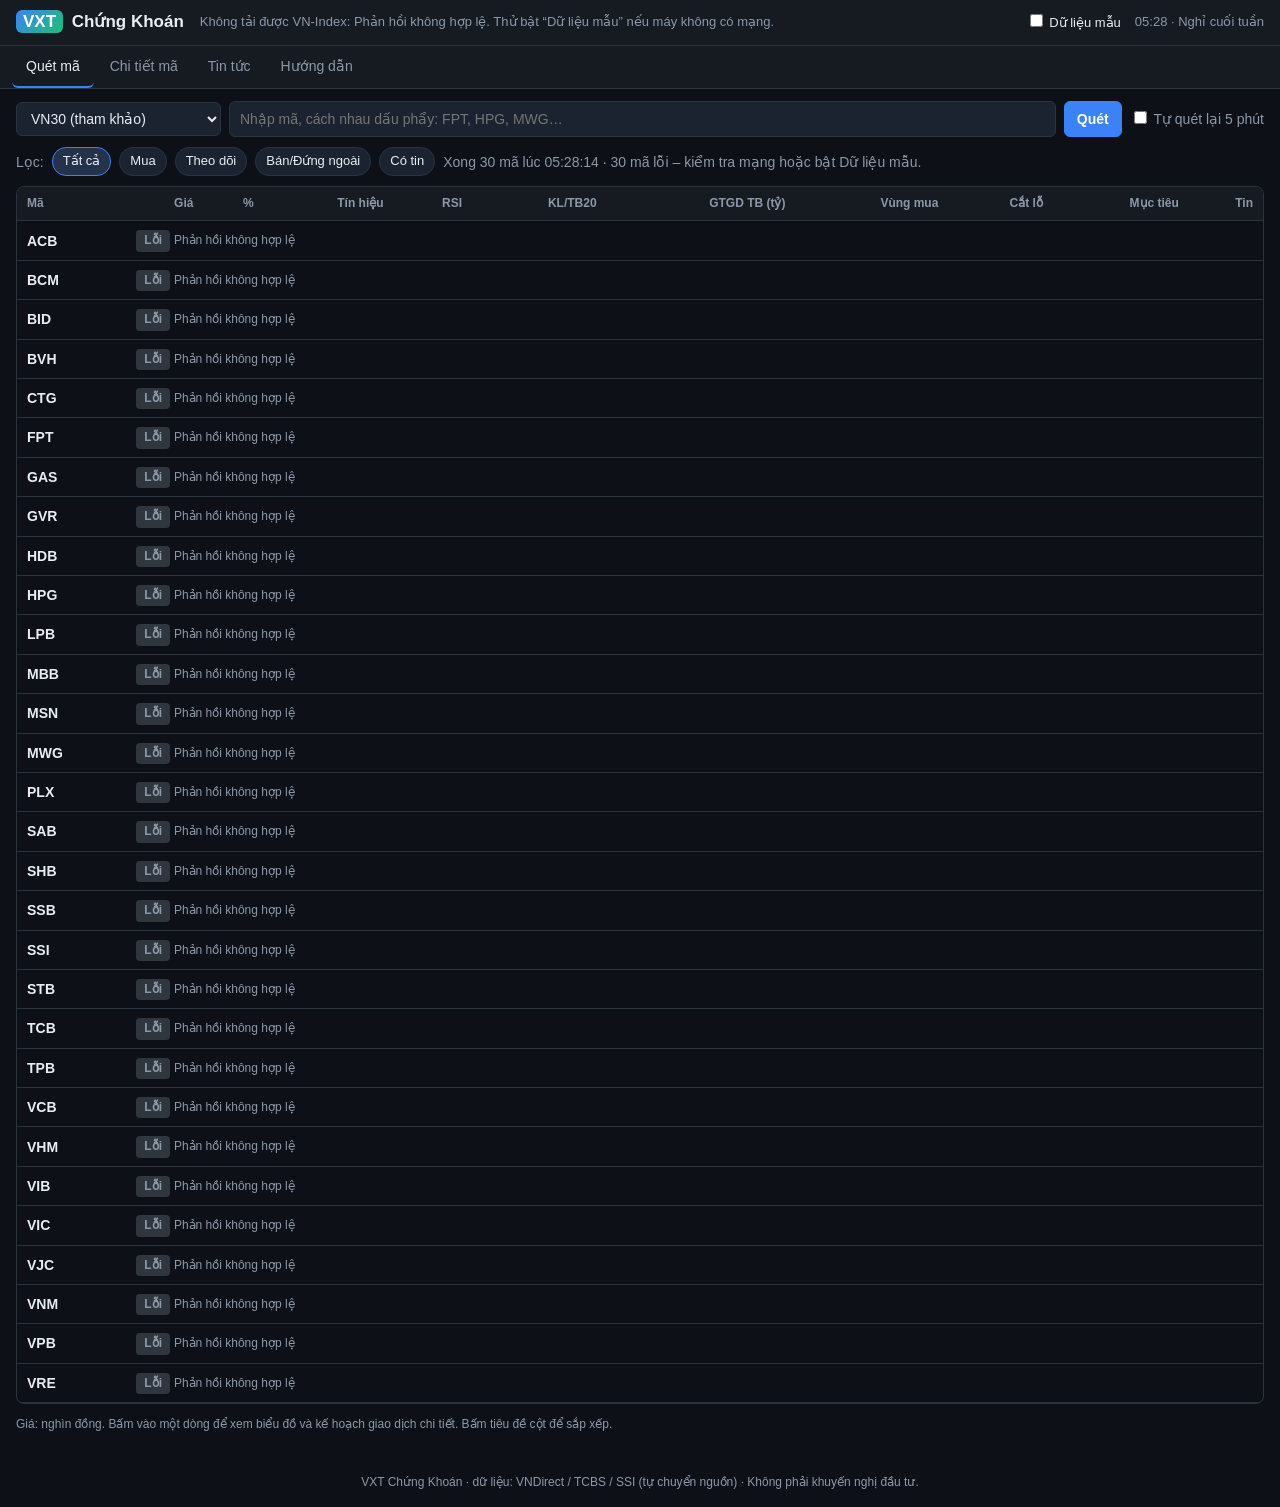
==== static/index.html @ 74108862 "VXT Chứng Khoán: quét mã CK Việt Nam, tin tức, điểm vào ra - Bản chạy máy tính / VPS (server.py, chỉ" ====
<!DOCTYPE html>
<html lang="vi">
<head>
<meta charset="utf-8">
<meta name="viewport" content="width=device-width, initial-scale=1">
<title>VXT Chứng Khoán – Quét mã, tin tức, điểm vào ra</title>
<link rel="icon" href="data:image/svg+xml,%3Csvg xmlns=%22http://www.w3.org/2000/svg%22 viewBox=%220 0 32 32%22%3E%3Crect width=%2232%22 height=%2232%22 rx=%226%22 fill=%22%233b82f6%22/%3E%3Cpath d=%22M5 22l7-7 5 4 10-10%22 stroke=%22white%22 stroke-width=%223%22 fill=%22none%22/%3E%3C/svg%3E">
<link rel="stylesheet" href="style.css">
</head>
<body>
<header class="top">
  <div class="brand"><span class="logo">VXT</span> Chứng Khoán</div>
  <div id="market" class="market">Đang tải VN-Index…</div>
  <div class="top-right">
    <label class="switch" title="Dùng dữ liệu giả lập khi không có mạng"><input type="checkbox" id="demo"> Dữ liệu mẫu</label>
    <span id="clock" class="muted"></span>
  </div>
</header>

<nav class="tabs">
  <button data-tab="scan" class="active">Quét mã</button>
  <button data-tab="detail">Chi tiết mã</button>
  <button data-tab="news">Tin tức</button>
  <button data-tab="help">Hướng dẫn</button>
</nav>

<main>
  <!-- QUÉT -->
  <section id="tab-scan" class="tab active">
    <div class="toolbar">
      <select id="preset"></select>
      <input id="custom" placeholder="Nhập mã, cách nhau dấu phẩy: FPT, HPG, MWG…">
      <button id="btnScan" class="primary">Quét</button>
      <label class="muted"><input type="checkbox" id="auto"> Tự quét lại 5 phút</label>
    </div>
    <div class="toolbar">
      <span class="muted">Lọc:</span>
      <button class="chip active" data-f="all">Tất cả</button>
      <button class="chip" data-f="buy">Mua</button>
      <button class="chip" data-f="hold">Theo dõi</button>
      <button class="chip" data-f="sell">Bán/Đứng ngoài</button>
      <button class="chip" data-f="news">Có tin</button>
      <span id="progress" class="muted"></span>
    </div>
    <div class="tablewrap">
      <table id="tbl">
        <thead><tr>
          <th data-k="sym">Mã</th><th data-k="last">Giá</th><th data-k="chgPct">%</th>
          <th data-k="score">Tín hiệu</th><th data-k="rsi">RSI</th><th data-k="volRatio">KL/TB20</th>
          <th data-k="value20">GTGD TB (tỷ)</th><th>Vùng mua</th><th>Cắt lỗ</th><th>Mục tiêu</th><th data-k="news">Tin</th>
        </tr></thead>
        <tbody></tbody>
      </table>
    </div>
    <p class="muted small">Giá: nghìn đồng. Bấm vào một dòng để xem biểu đồ và kế hoạch giao dịch chi tiết. Bấm tiêu đề cột để sắp xếp.</p>
  </section>

  <!-- CHI TIẾT -->
  <section id="tab-detail" class="tab">
    <div class="toolbar">
      <input id="sym" placeholder="Mã CK (VD: FPT)" maxlength="12" style="max-width:150px">
      <button id="btnView" class="primary">Xem</button>
      <span class="seg">
        <button data-z="60">3T</button><button data-z="120" class="active">6T</button><button data-z="250">1N</button><button data-z="500">2N</button>
      </span>
      <label class="muted"><input type="checkbox" id="showBB"> Bollinger</label>
    </div>
    <div id="detailHead"></div>
    <div class="chartbox"><canvas id="chart"></canvas><div id="tip" class="tip"></div></div>
    <div class="grid2">
      <div class="card" id="planCard"></div>
      <div class="card" id="reasonCard"></div>
    </div>
    <div class="card" id="symNews"></div>
  </section>

  <!-- TIN TỨC -->
  <section id="tab-news" class="tab">
    <div class="toolbar">
      <input id="newsQ" placeholder="Lọc theo mã hoặc từ khóa…">
      <label class="muted"><input type="checkbox" id="newsWatch"> Chỉ tin có mã trong danh mục</label>
      <button id="btnNews">Làm mới</button>
      <span id="newsInfo" class="muted small"></span>
    </div>
    <div id="newsList"></div>
  </section>

  <!-- HƯỚNG DẪN -->
  <section id="tab-help" class="tab">
    <div class="card prose">
      <h3>Cách app chấm điểm</h3>
      <ul>
        <li><b>Xu hướng</b>: Giá &gt; EMA20 &gt; EMA50 (+2), trên EMA200 (+1); ngược lại trừ điểm.</li>
        <li><b>MACD</b>: vừa cắt lên (+2) / cắt xuống (−2); động lượng tăng/giảm (±1).</li>
        <li><b>RSI 14</b>: 50–70 đang tăng (+1); &gt;75 quá mua (−1); &lt;30 quá bán (+1).</li>
        <li><b>Bứt phá</b> đỉnh 20 phiên kèm KL ≥ 1,3 lần TB20 (+2); thủng đáy 20 phiên (−2).</li>
        <li><b>Khối lượng</b> ≥ 1,5 lần TB20: tăng giá (+1), giảm giá (−1).</li>
        <li><b>Không mua đuổi</b>: giá cách EMA20 quá 2,5 ATR (−1).</li>
      </ul>
      <p>Tổng điểm ≥ 5: <span class="tag buy">MUA</span> · 3–4: <span class="tag buy2">MUA THĂM DÒ</span> · −2…2: <span class="tag hold">THEO DÕI</span> · ≤ −3: <span class="tag sell">BÁN / ĐỨNG NGOÀI</span></p>
      <h3>Điểm vào – ra</h3>
      <ul>
        <li><b>Vùng mua</b>: bứt phá → quanh nền vừa vượt; xu hướng tăng → nhịp chỉnh về EMA20; quá bán → thăm dò tỷ trọng nhỏ.</li>
        <li><b>Cắt lỗ</b>: 2×ATR dưới vùng mua hoặc dưới đáy 10 phiên, rủi ro tối đa ~8%. Giá đã làm tròn theo bước giá sàn.</li>
        <li><b>Mục tiêu</b>: T1 = kháng cự gần hoặc 1,5R; T2 = 3R. Đến T1 nên chốt một phần và dời cắt lỗ về giá vốn.</li>
        <li><b>Thoát hàng</b>: dừng lỗ động (đỉnh 22 phiên − 3×ATR), đóng cửa dưới EMA20 hai phiên, MACD cắt xuống.</li>
        <li>Nhớ: cổ phiếu mua về tài khoản sau T+2, nên không thể cắt lỗ ngay trong phiên mua.</li>
      </ul>
      <h3>Tin tức</h3>
      <p>Tổng hợp RSS từ CafeF, Vietstock, VnExpress, Tin nhanh chứng khoán. Nhãn <span class="tag buy2">+</span>/<span class="tag sell">−</span> chỉ ước lượng theo từ khóa trong tiêu đề, cần đọc bài gốc.</p>
      <h3>Quyền riêng tư</h3>
      <p>App chạy trên máy bạn, không có tài khoản, không thu thập hay gửi dữ liệu của bạn đi đâu. Danh mục tự nhập chỉ lưu trong trình duyệt của bạn.</p>
      <p class="warn">Đây là công cụ hỗ trợ phân tích kỹ thuật, <b>không phải khuyến nghị đầu tư</b>. Bạn tự chịu trách nhiệm với quyết định mua bán của mình.</p>
    </div>
  </section>
</main>

<footer class="muted small">VXT Chứng Khoán · dữ liệu: VNDirect / TCBS / SSI (tự chuyển nguồn) · Không phải khuyến nghị đầu tư.</footer>

<script src="analysis.js"></script>
<script src="app.js"></script>
</body>
</html>
---- static/style.css ----
:root{
  --bg:#0d1117;--panel:#161b22;--panel2:#1c2330;--line:#2a3342;--text:#e6edf3;--muted:#8b98a9;
  --up:#1fbf75;--down:#f0506e;--ref:#e3b341;--accent:#3b82f6;--purple:#a371f7;
}
*{box-sizing:border-box}
body{margin:0;background:var(--bg);color:var(--text);font:14px/1.45 "Segoe UI",Roboto,Arial,sans-serif}
button,input,select{font:inherit;color:inherit}
.top{display:flex;align-items:center;gap:16px;padding:10px 16px;background:var(--panel);border-bottom:1px solid var(--line);flex-wrap:wrap}
.brand{font-weight:700;font-size:17px;white-space:nowrap}
.logo{background:linear-gradient(135deg,#3b82f6,#1fbf75);color:#fff;border-radius:6px;padding:2px 7px;margin-right:4px}
.market{flex:1;min-width:220px;font-size:13px}
.market b{font-size:15px}
.top-right{display:flex;gap:14px;align-items:center;font-size:13px}
.tabs{display:flex;gap:2px;padding:0 12px;background:var(--panel);border-bottom:1px solid var(--line);overflow-x:auto}
.tabs button{background:none;border:0;border-bottom:2px solid transparent;padding:10px 14px;color:var(--muted);cursor:pointer;white-space:nowrap}
.tabs button.active{color:var(--text);border-bottom-color:var(--accent)}
main{padding:12px 16px;max-width:1400px;margin:0 auto}
.tab{display:none}.tab.active{display:block}
.toolbar{display:flex;gap:8px;align-items:center;flex-wrap:wrap;margin-bottom:10px}
input,select{background:var(--panel2);border:1px solid var(--line);border-radius:6px;padding:7px 10px;outline:none}
input:focus,select:focus{border-color:var(--accent)}
#custom,#newsQ{flex:1;min-width:200px}
button{background:var(--panel2);border:1px solid var(--line);border-radius:6px;padding:7px 12px;cursor:pointer}
button:hover{border-color:#44516a}
button.primary{background:var(--accent);border-color:var(--accent);color:#fff;font-weight:600}
.chip{padding:4px 10px;border-radius:14px;font-size:13px}
.chip.active,.seg button.active{background:#24324a;border-color:var(--accent)}
.seg{display:inline-flex}.seg button{border-radius:0;padding:6px 10px}
.seg button:first-child{border-radius:6px 0 0 6px}.seg button:last-child{border-radius:0 6px 6px 0}
.muted{color:var(--muted)}.small{font-size:12px}
.tablewrap{overflow-x:auto;border:1px solid var(--line);border-radius:8px}
table{width:100%;border-collapse:collapse;white-space:nowrap}
th,td{padding:8px 10px;border-bottom:1px solid var(--line);text-align:right}
th:first-child,td:first-child{text-align:left}
th{background:var(--panel);color:var(--muted);font-weight:600;font-size:12px;cursor:pointer;position:sticky;top:0;user-select:none}
tbody tr{cursor:pointer}tbody tr:hover{background:#1a2230}
td.sym{font-weight:700}
.up{color:var(--up)}.down{color:var(--down)}.ref{color:var(--ref)}
.tag{display:inline-block;padding:2px 8px;border-radius:4px;font-size:12px;font-weight:700}
.tag.buy{background:rgba(31,191,117,.18);color:var(--up)}
.tag.buy2{background:rgba(59,130,246,.18);color:#7fb0ff}
.tag.hold{background:rgba(227,179,65,.15);color:var(--ref)}
.tag.sell{background:rgba(240,80,110,.18);color:var(--down)}
.tag.err{background:#30363d;color:var(--muted)}
.score{font-size:11px;color:var(--muted);margin-left:4px}
.chartbox{position:relative;background:var(--panel);border:1px solid var(--line);border-radius:8px;height:520px;margin-bottom:12px}
#chart{width:100%;height:100%;display:block;touch-action:pan-y}
.tip{position:absolute;top:6px;left:10px;font-size:12px;pointer-events:none;color:var(--muted)}
.grid2{display:grid;grid-template-columns:1fr 1fr;gap:12px}
@media(max-width:860px){.grid2{grid-template-columns:1fr}.chartbox{height:420px}}
.card{background:var(--panel);border:1px solid var(--line);border-radius:8px;padding:14px;margin-bottom:12px}
.card h3{margin:0 0 10px;font-size:15px}
.kv{display:grid;grid-template-columns:auto 1fr;gap:4px 14px}
.kv div:nth-child(odd){color:var(--muted)}
.kv div:nth-child(even){text-align:right;font-weight:600}
.reason{display:flex;gap:8px;padding:3px 0}
.reason .pt{min-width:28px;text-align:right;font-weight:700}
.exit{padding:3px 0}.exit.on{color:var(--down);font-weight:600}
.warn{color:var(--ref)}
.dhead{display:flex;align-items:baseline;gap:14px;flex-wrap:wrap;margin-bottom:8px}
.dhead .big{font-size:26px;font-weight:700}
.news{display:block;padding:10px 12px;border-bottom:1px solid var(--line);text-decoration:none;color:var(--text)}
.news:hover{background:#1a2230}
.news .t{font-weight:600}
.news .m{font-size:12px;color:var(--muted);margin-top:2px}
.news .d{font-size:13px;color:#b6c2d1;margin-top:3px}
.symtag{display:inline-block;background:#24324a;color:#9cc2ff;border-radius:4px;padding:0 5px;margin-right:4px;font-size:11px;font-weight:700}
.prose li{margin:4px 0}
footer{padding:16px;text-align:center}
.bar{height:4px;background:var(--line);border-radius:2px;overflow:hidden;width:140px;display:inline-block;vertical-align:middle}
.bar i{display:block;height:100%;background:var(--accent);width:0}
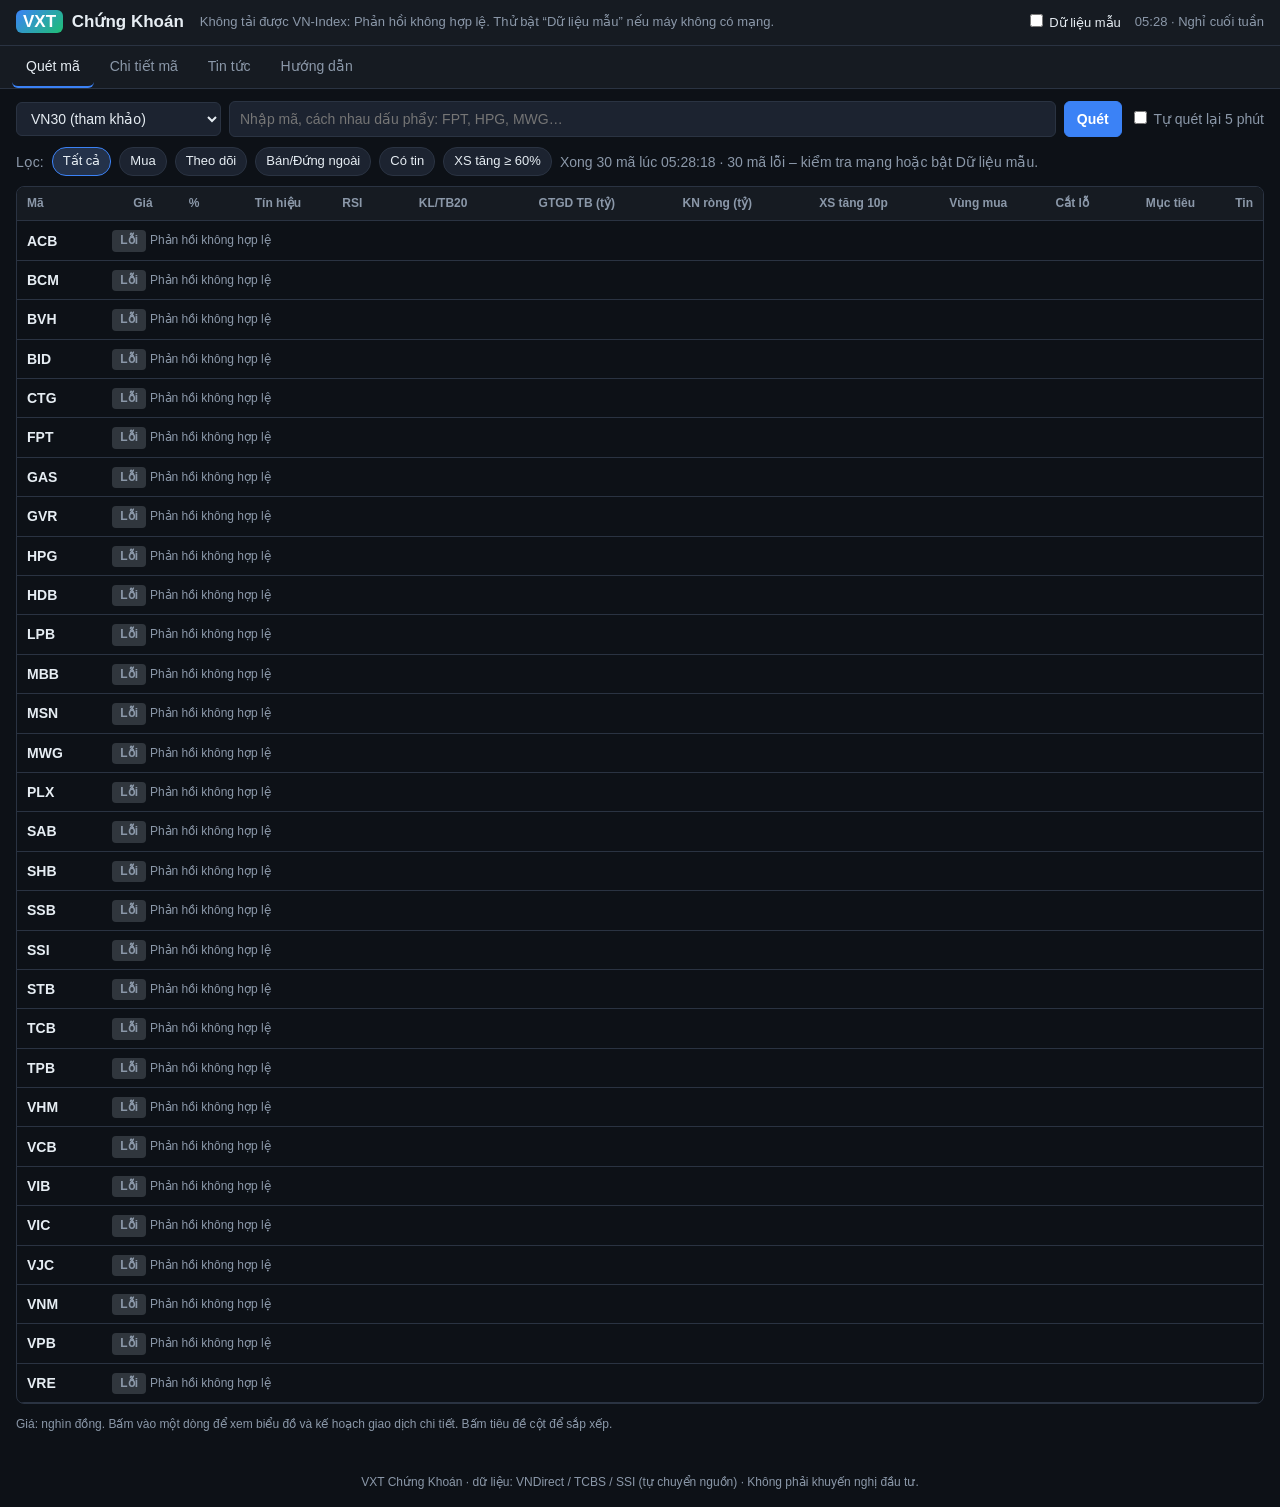
==== commit eff50def: "Thêm xác suất theo lịch sử, khối ngoại, chỉ số cơ bản, tin công bố - Kiểm định lịch sử: tỷ lệ tăng 5" ====
--- a/static/index.html
+++ b/static/index.html
@@ -40,6 +40,7 @@
       <button class="chip" data-f="hold">Theo dõi</button>
       <button class="chip" data-f="sell">Bán/Đứng ngoài</button>
       <button class="chip" data-f="news">Có tin</button>
+      <button class="chip" data-f="prob">XS tăng ≥ 60%</button>
       <span id="progress" class="muted"></span>
     </div>
     <div class="tablewrap">
@@ -47,7 +48,7 @@
         <thead><tr>
           <th data-k="sym">Mã</th><th data-k="last">Giá</th><th data-k="chgPct">%</th>
           <th data-k="score">Tín hiệu</th><th data-k="rsi">RSI</th><th data-k="volRatio">KL/TB20</th>
-          <th data-k="value20">GTGD TB (tỷ)</th><th>Vùng mua</th><th>Cắt lỗ</th><th>Mục tiêu</th><th data-k="news">Tin</th>
+          <th data-k="value20">GTGD TB (tỷ)</th><th data-k="fnet" title="Khối ngoại mua – bán phiên gần nhất">KN ròng (tỷ)</th><th data-k="p10" title="Tỷ lệ tăng sau 10 phiên ở các lần tín hiệu tương tự trong quá khứ">XS tăng 10p</th><th>Vùng mua</th><th>Cắt lỗ</th><th>Mục tiêu</th><th data-k="news">Tin</th>
         </tr></thead>
         <tbody></tbody>
       </table>
@@ -71,6 +72,8 @@
       <div class="card" id="planCard"></div>
       <div class="card" id="reasonCard"></div>
     </div>
+    <div class="card" id="btCard"></div>
+    <div class="card" id="extCard"></div>
     <div class="card" id="symNews"></div>
   </section>
 
@@ -79,6 +82,7 @@
     <div class="toolbar">
       <input id="newsQ" placeholder="Lọc theo mã hoặc từ khóa…">
       <label class="muted"><input type="checkbox" id="newsWatch"> Chỉ tin có mã trong danh mục</label>
+      <label class="muted"><input type="checkbox" id="newsCbtt"> Chỉ tin công bố (GD nội bộ, cổ tức)</label>
       <button id="btnNews">Làm mới</button>
       <span id="newsInfo" class="muted small"></span>
     </div>
@@ -98,6 +102,13 @@
         <li><b>Không mua đuổi</b>: giá cách EMA20 quá 2,5 ATR (−1).</li>
       </ul>
       <p>Tổng điểm ≥ 5: <span class="tag buy">MUA</span> · 3–4: <span class="tag buy2">MUA THĂM DÒ</span> · −2…2: <span class="tag hold">THEO DÕI</span> · ≤ −3: <span class="tag sell">BÁN / ĐỨNG NGOÀI</span></p>
+      <h3>Dữ liệu bổ sung</h3>
+      <ul>
+        <li><b>Khối ngoại</b> (SSI iBoard): mua ròng 5 phiên ≥ 30% GTGD TB một phiên (+1), bán ròng tương tự (−1). Lịch sử được tích lũy dần mỗi ngày.</li>
+        <li><b>Cơ bản</b> (Vietcap, 4 quý gần nhất): LNST tăng ≥ 20% so cùng kỳ (+1), giảm ≥ 20% (−1); ROE ≥ 20% và P/E &lt; 15 (+1); P/E âm: cảnh báo lỗ.</li>
+        <li><b>XS tăng 10p</b>: trong lịch sử của chính mã đó, những lần điểm kỹ thuật tương tự hôm nay thì bao nhiêu % số lần giá tăng sau 10 phiên. Cột “Mọi phiên” để so sánh: tín hiệu chỉ có giá trị khi tỷ lệ cao hơn rõ rệt. Cần ≥ 5 lần mới hiện.</li>
+        <li><b>Tin công bố</b>: giao dịch nội bộ, cổ tức (Vietstock).</li>
+      </ul>
       <h3>Điểm vào – ra</h3>
       <ul>
         <li><b>Vùng mua</b>: bứt phá → quanh nền vừa vượt; xu hướng tăng → nhịp chỉnh về EMA20; quá bán → thăm dò tỷ trọng nhỏ.</li>
